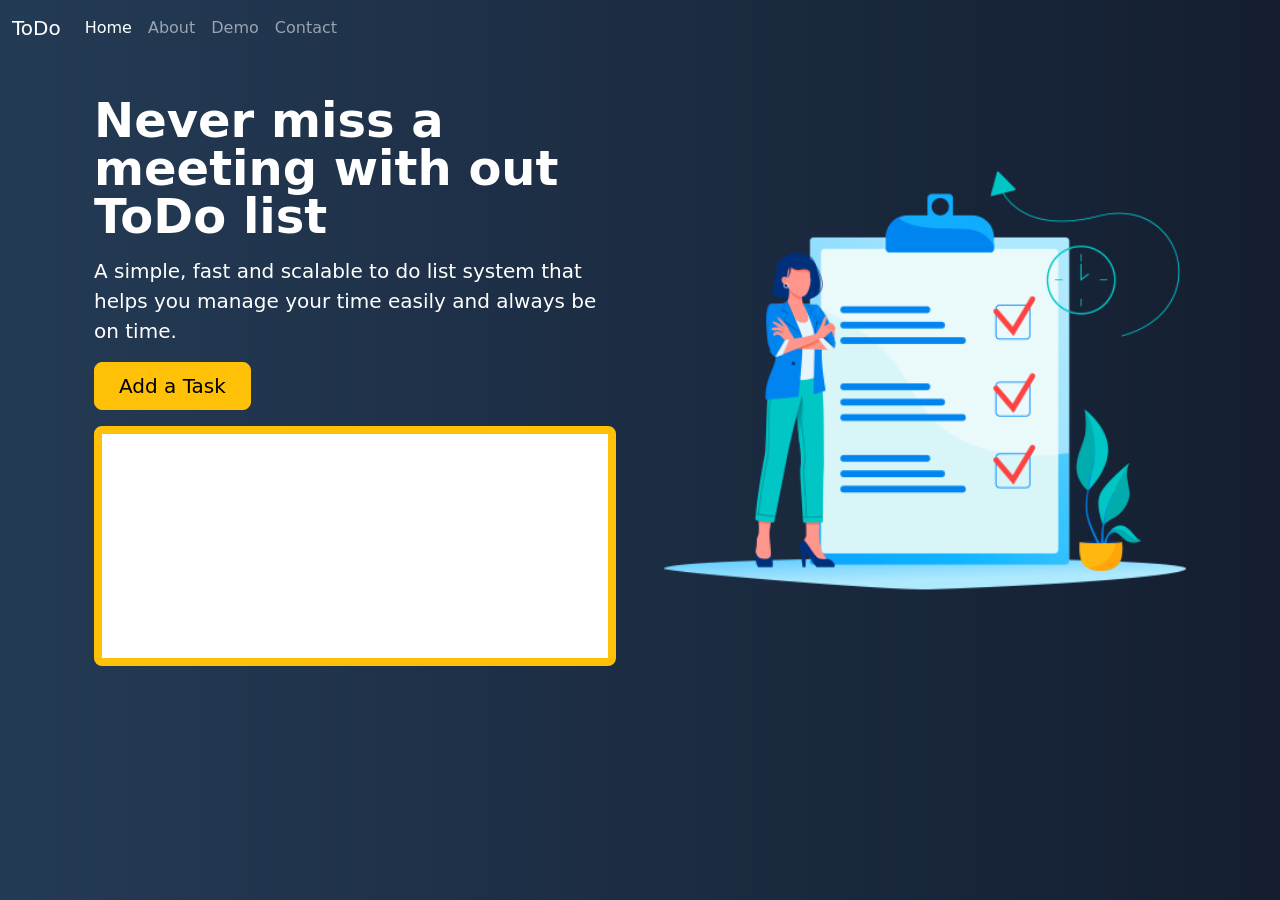
==== index.html @ a5c51efd "Initial push" ====
<!doctype html>
<html lang="en">

<head>
    <title>First Project</title>
    <!-- Required meta tags -->
    <meta charset="utf-8">
    <meta name="viewport" content="width=device-width, initial-scale=1, shrink-to-fit=no">

    <!-- Bootstrap CSS -->
    <link href="https://cdn.jsdelivr.net/npm/bootstrap@5.0.0/dist/css/bootstrap.min.css" rel="stylesheet"
        integrity="sha384-wEmeIV1mKuiNpC+IOBjI7aAzPcEZeedi5yW5f2yOq55WWLwNGmvvx4Um1vskeMj0" crossorigin="anonymous">
        
    <link href="css/site.css" rel="stylesheet">
    <!-- Convert this to an external style sheet -->
    
</head>

<body>
    <nav class="navbar navbar-expand-md navbar-dark fixed-top">
        <div class="container-fluid">
            <a class="navbar-brand" href="#">ToDo</a>
            <button class="navbar-toggler" type="button" data-bs-toggle="collapse" data-bs-target="#navbarCollapse"
                aria-controls="navbarCollapse" aria-expanded="false" aria-label="Toggle navigation">
                <span class="navbar-toggler-icon"></span>
            </button>
            <div class="collapse navbar-collapse" id="navbarCollapse">
                <ul class="navbar-nav me-auto mb-2 mb-md-0">
                    <li class="nav-item">
                        <a class="nav-link active" aria-current="page" href="#">Home</a>
                    </li>
                    <li class="nav-item">
                        <a class="nav-link" href="#">About</a>
                    </li>
                    <li class="nav-item">
                        <a class="nav-link" href="#">Demo</a>
                    </li>
                    <li class="nav-item">
                        <a class="nav-link" href="#">Contact</a>
                    </li>
                </ul>
            </div>
        </div>
    </nav>
    <!-- ======= Hero Section ======= -->
    <main id="hero">
        <div class="container col-xxl-8 px-4 py-5">
            <div class="row flex-lg-row-reverse align-items-center g-5 py-5">
                <div class="col-10 col-sm-8 col-lg-6">
                     <img src="img/ToDoList.png"
                        class="d-block mx-lg-auto img-fluid" alt="Bootstrap Themes" width="700" height="500"
                        loading="lazy">
                </div>
                <div class="col-lg-6">
                    <h1 class="display-5 fw-bold lh-1 mb-3">Never miss a meeting with out ToDo list</h1>
                    <p class="lead">A simple, fast and scalable to do list system that helps you manage your time easily
                        and always be on time.
                    </p>
                    <div class="d-grid gap-2 d-md-flex justify-content-md-start">
                        <button type="button" onclick="addTask()" class="btn btn-warning btn-lg px-4 me-md-2">Add a Task</button>
                    </div>
                    <div class="taskContainer off-bottom" id="taskItems">
                        <div class="scrollbox">
                          <ul id="list" class="list list-group">

                          </ul>
                        </div>
                    </div>                    
                </div>
            </div>
        </div>
    </main>
    <!-- Bootstrap JS -->
    <script src="https://cdn.jsdelivr.net/npm/bootstrap@5.0.0/dist/js/bootstrap.bundle.min.js"
        integrity="sha384-p34f1UUtsS3wqzfto5wAAmdvj+osOnFyQFpp4Ua3gs/ZVWx6oOypYoCJhGGScy+8" crossorigin="anonymous">
    </script>
    <script src="js/site.js"></script>
</body>

</html>
---- css/site.css ----
body,
html {
    color: white;
    height: 100%;
}

#hero {
    min-height: 100vh;
    background: #141E30;
    /* fallback for old browsers */
    background: -webkit-linear-gradient(to right, #243B55, #141E30);
    /* Chrome 10-25, Safari 5.1-6 */
    background: linear-gradient(to right, #243B55, #141E30);
    /* W3C, IE 10+/ Edge, Firefox 16+, Chrome 26+, Opera 12+, Safari 7+ */
}

.taskContainer {
    background-color: white;
    border: solid .5em #ffc107;
    border-radius: .5em;
    box-sizing: border-box;
    flex: 0 0 30%;
    height: 240px;
    margin-top: 1em;
    overflow: auto;
}


#taskItems {
    overflow: hidden;
    position: relative;

}

#taskItems .scrollbox {
    height: 100%;
    overflow: auto;
}


.list {
    list-style: none;
    margin: 0;
    padding: 0;
}

.item {
    background-color: lightgray;
    color: #212121;
    margin: .25em;
    padding: .5em;
}
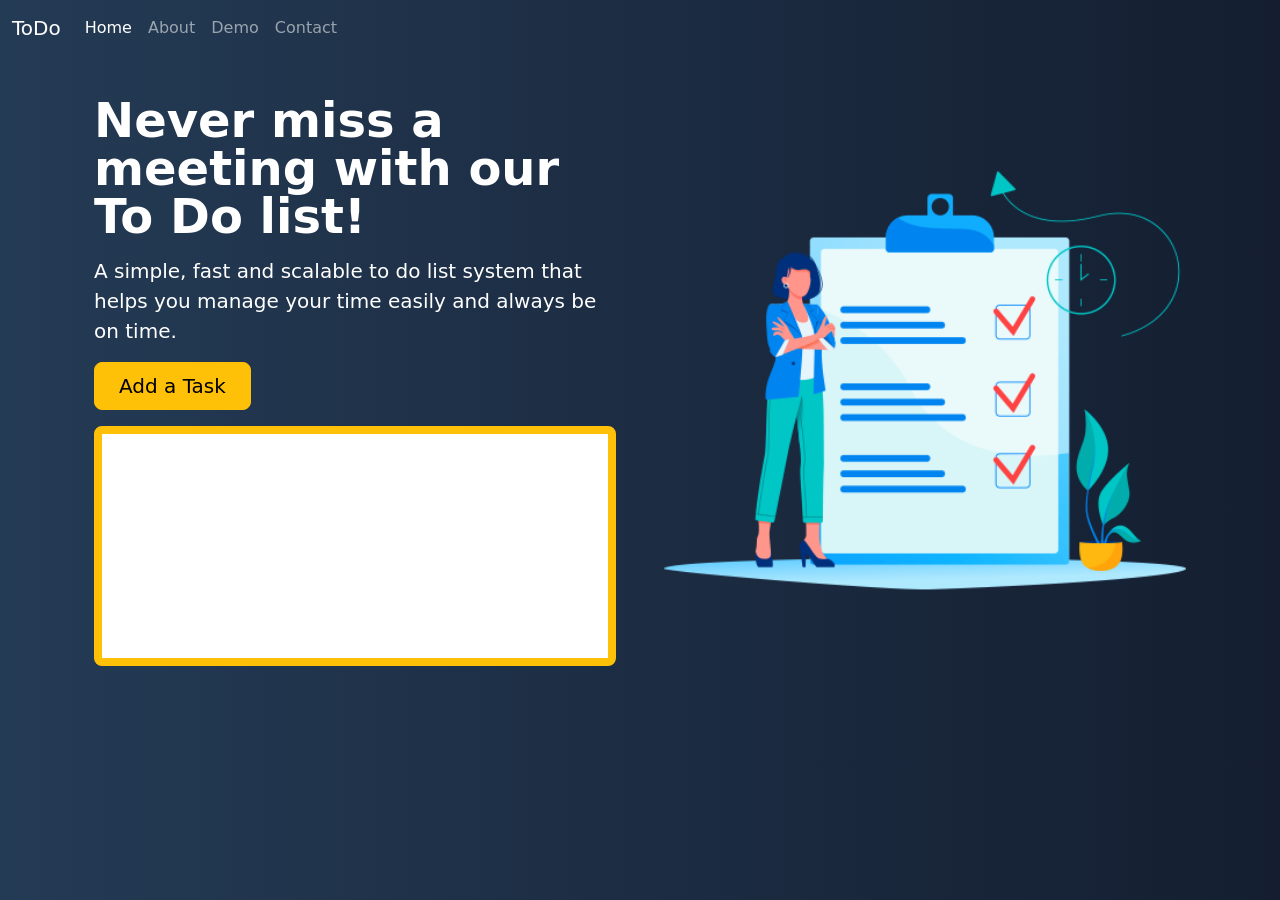
==== commit e4609366: "Fix typos" ====
--- a/index.html
+++ b/index.html
@@ -2,7 +2,7 @@
 <html lang="en">
 
 <head>
-    <title>First Project</title>
+    <title>First Project v2</title>
     <!-- Required meta tags -->
     <meta charset="utf-8">
     <meta name="viewport" content="width=device-width, initial-scale=1, shrink-to-fit=no">
@@ -52,7 +52,7 @@
                         loading="lazy">
                 </div>
                 <div class="col-lg-6">
-                    <h1 class="display-5 fw-bold lh-1 mb-3">Never miss a meeting with out ToDo list</h1>
+                    <h1 class="display-5 fw-bold lh-1 mb-3">Never miss a meeting with our To Do list!</h1>
                     <p class="lead">A simple, fast and scalable to do list system that helps you manage your time easily
                         and always be on time.
                     </p>
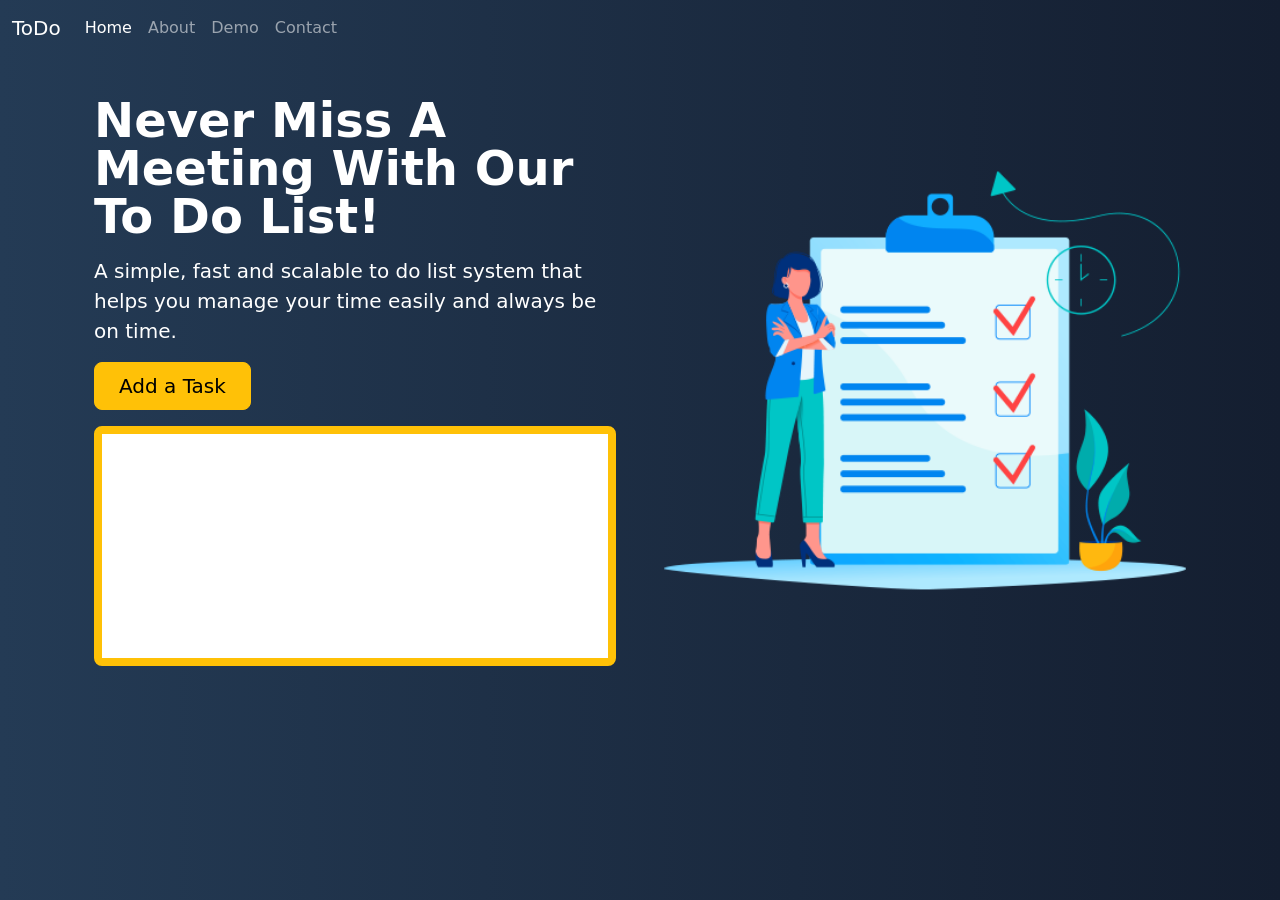
==== commit ed2ca88f: "Fix typos" ====
--- a/index.html
+++ b/index.html
@@ -52,7 +52,7 @@
                         loading="lazy">
                 </div>
                 <div class="col-lg-6">
-                    <h1 class="display-5 fw-bold lh-1 mb-3">Never miss a meeting with our To Do list!</h1>
+                    <h1 class="display-5 fw-bold lh-1 mb-3">Never Miss A Meeting With Our To Do List!</h1>
                     <p class="lead">A simple, fast and scalable to do list system that helps you manage your time easily
                         and always be on time.
                     </p>
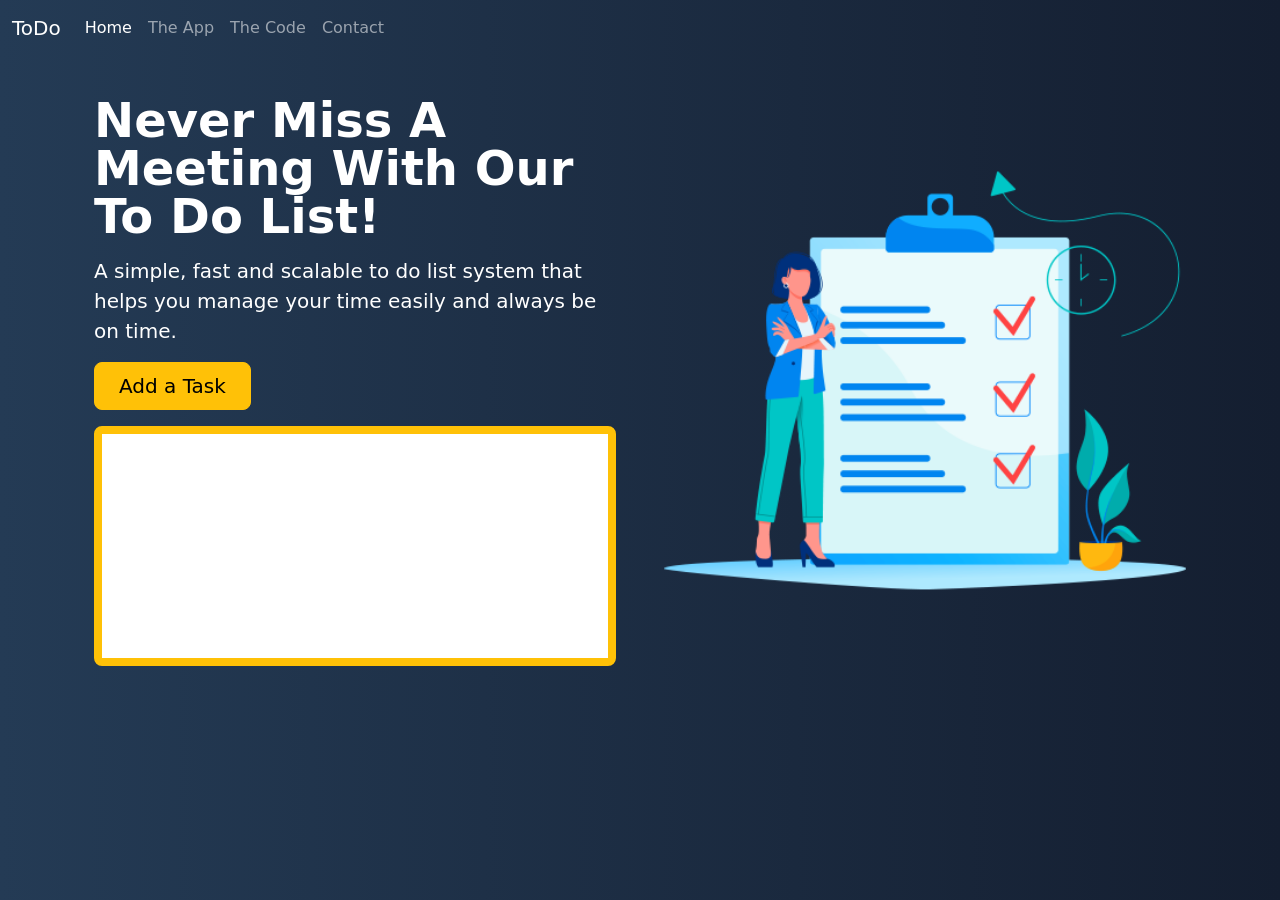
==== commit 689a4669: "Add contact page Added a new contact page" ====
--- a/index.html
+++ b/index.html
@@ -27,16 +27,16 @@
             <div class="collapse navbar-collapse" id="navbarCollapse">
                 <ul class="navbar-nav me-auto mb-2 mb-md-0">
                     <li class="nav-item">
-                        <a class="nav-link active" aria-current="page" href="#">Home</a>
+                        <a class="nav-link active" aria-current="page" href="index.html">Home</a>
                     </li>
                     <li class="nav-item">
-                        <a class="nav-link" href="#">About</a>
+                        <a class="nav-link" href="#">The App</a>
                     </li>
                     <li class="nav-item">
-                        <a class="nav-link" href="#">Demo</a>
+                        <a class="nav-link" href="#">The Code</a>
                     </li>
                     <li class="nav-item">
-                        <a class="nav-link" href="#">Contact</a>
+                        <a class="nav-link" href="contact.html">Contact</a>
                     </li>
                 </ul>
             </div>
